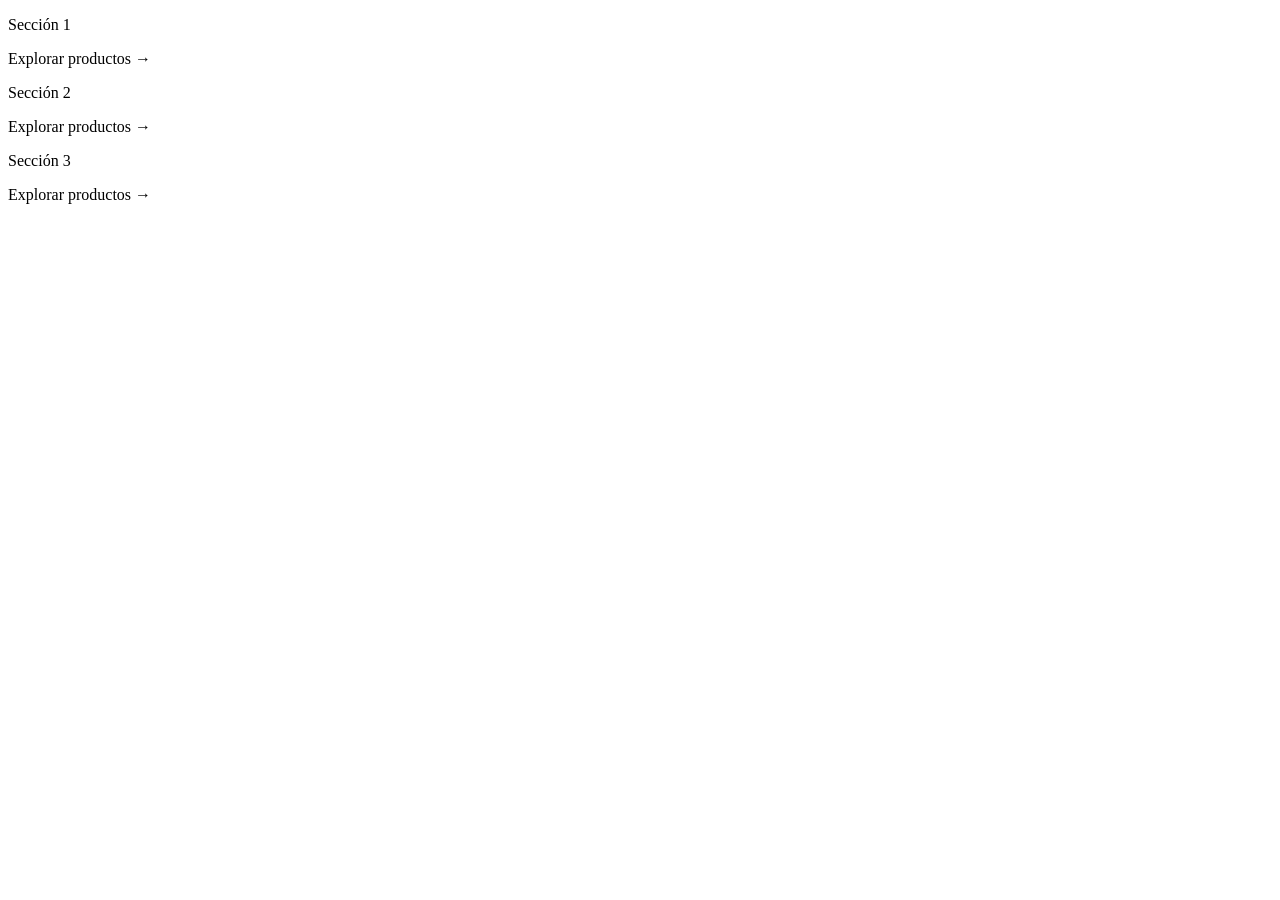
==== catalogo.html @ f5564f15 "agregados mas iconos a sprite, generadas imagenes para categorías, empezando a trabajar en seccion c" ====
<!DOCTYPE html>
<html lang="es">
<head>
  <meta charset="UTF-8">
  <meta name="viewport" content="width=device-width, initial-scale=1.0">
    <title>Catalogo</title>
</head>
<!-- Hasta aquí la parte de arriba será sustituida por el include -->
<body>
<!-- Aquí empieza la parte de las tarjetas para el catálogo -->
  <section id="catalogo">
    <div>
      <p>Sección 1</p>
      <p>Explorar productos →</p>
    </div>
    <div>
      <p>Sección 2</p>
      <p>Explorar productos →</p>
    </div>
    <div>
      <p>Sección 3</p>
      <p>Explorar productos →</p>
    </div>
  </section>
<!-- Aquí termina la parte de las tarjetas para el catálogo -->
</body>
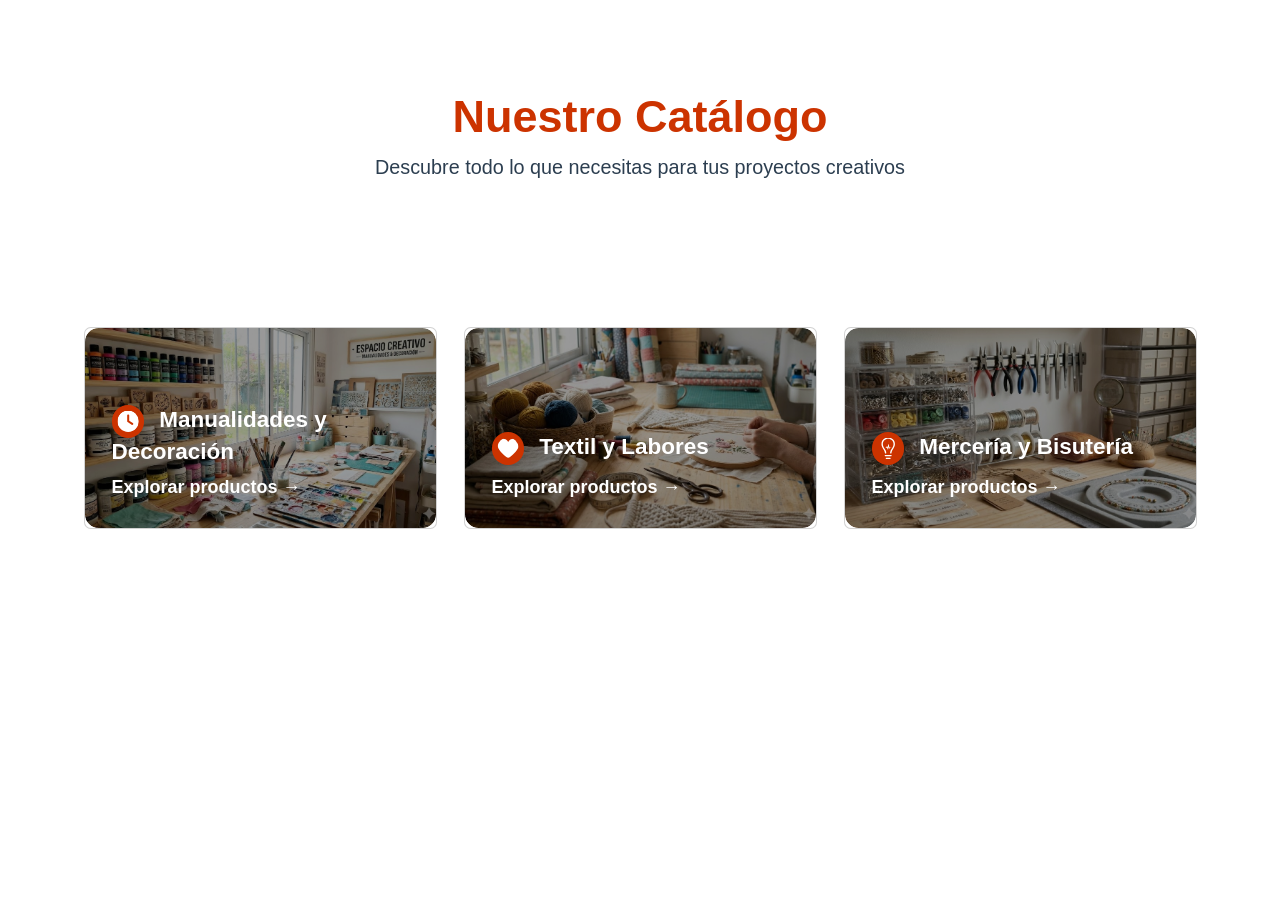
==== commit 5f96f529: "Creado bloque de Catalogo con imágenes y CSS" ====
--- a/catalogo.html
+++ b/catalogo.html
@@ -3,24 +3,84 @@
 <head>
   <meta charset="UTF-8">
   <meta name="viewport" content="width=device-width, initial-scale=1.0">
-    <title>Catalogo</title>
+  <title>Catálogo Responsive</title>
+  <link href="https://cdn.jsdelivr.net/npm/bootstrap@5.3.2/dist/css/bootstrap.min.css" rel="stylesheet">
+  <link href="assets/css/style.css" rel="stylesheet">
+  <link href="assets/css/catalogo.css" rel="stylesheet">
 </head>
-<!-- Hasta aquí la parte de arriba será sustituida por el include -->
 <body>
-<!-- Aquí empieza la parte de las tarjetas para el catálogo -->
-  <section id="catalogo">
-    <div>
-      <p>Sección 1</p>
-      <p>Explorar productos →</p>
-    </div>
-    <div>
-      <p>Sección 2</p>
-      <p>Explorar productos →</p>
-    </div>
-    <div>
-      <p>Sección 3</p>
-      <p>Explorar productos →</p>
+
+  <!-- Encabezado del catálogo -->
+  <section class="catalogo-header text-center mb-5">
+    <div class="container">
+      <h2 class="titulo-catalogo">Nuestro Catálogo</h2>
+      <p class="subtitulo-catalogo">Descubre todo lo que necesitas para tus proyectos creativos</p>
     </div>
   </section>
-<!-- Aquí termina la parte de las tarjetas para el catálogo -->
-</body>+
+  <div class="container my-5">
+    <div class="row g-4">
+      
+      <!-- Tarjeta Manualidades y Decoración -->
+      <div class="col-12 col-lg-4">
+        <a href="#" class="text-decoration-none text-reset d-block h-100">
+          <div class="card h-100 card-hover-up">
+            <div class="card-bg bg-manualidades">
+              <div class="card-content">
+                <h5 class="card-title mb-2">
+                  <svg class="icono-catalogo" xmlns="http://www.w3.org/2000/svg">
+                    <use href="assets/img/sprite.svg#clock"></use>
+                  </svg>
+                  Manualidades y Decoración
+                </h5>
+                <span class="fw-semibold text-white">Explorar productos →</span>
+              </div>
+            </div>
+          </div>
+        </a>
+      </div>
+
+      <!-- Tarjeta Textil y Labores -->
+      <div class="col-12 col-lg-4">
+        <a href="#" class="text-decoration-none text-reset d-block h-100">
+          <div class="card h-100 card-hover-up">
+            <div class="card-bg bg-textil">
+              <div class="card-content">
+                <h5 class="card-title mb-2">
+                  <svg class="icono-catalogo" xmlns="http://www.w3.org/2000/svg">
+                    <use href="assets/img/sprite.svg#heart"></use>
+                  </svg>
+                  Textil y Labores
+                </h5>
+                <span class="fw-semibold text-white">Explorar productos →</span>
+              </div>
+            </div>
+          </div>
+        </a>
+      </div>
+
+      <!-- Tarjeta Mercería y Bisutería -->
+      <div class="col-12 col-lg-4">
+        <a href="#" class="text-decoration-none text-reset d-block h-100">
+          <div class="card h-100 card-hover-up">
+            <div class="card-bg bg-merceria">
+              <div class="card-content">
+                <h5 class="card-title mb-2">
+                  <svg class="icono-catalogo" xmlns="http://www.w3.org/2000/svg">
+                    <use href="assets/img/sprite.svg#lamp"></use>
+                  </svg>
+                  Mercería y Bisutería
+                </h5>
+                <span class="fw-semibold text-white">Explorar productos →</span>
+              </div>
+            </div>
+          </div>
+        </a>
+      </div>
+
+    </div>
+  </div>
+
+  <script src="https://cdn.jsdelivr.net/npm/bootstrap@5.3.2/dist/js/bootstrap.bundle.min.js"></script>
+</body>
+</html>
--- a/assets/css/style.css
+++ b/assets/css/style.css
@@ -0,0 +1,403 @@
+/* ===============================================
+   VARIABLES CSS
+   =============================================== */
+:root {
+  /* Colores principales */
+  --color-principal: hsl(15, 100%, 40%);
+  --color-secundario: hsl(34, 96%, 59%);
+  --color-fondo: hsl(0, 0%, 100%);
+  --color-footer: hsl(15, 100%, 25%);
+  --color-texto: hsl(0, 0%, 0%);
+  
+  /* Transiciones */
+  --transition-base: 0.3s ease;
+  --transition-fast: 0.2s ease;
+  
+  /* Sombras */
+  --sombra: 0 2px 8px rgba(0, 0, 0, 0.1);
+}
+
+/* ===============================================
+   MODO OSCURO
+   =============================================== */
+@media (prefers-color-scheme: dark) {
+  :root {
+    --color-principal: #f1853d;
+    --color-secundario: #1f1f1f;
+    --color-fondo: hsl(0, 0%, 7%);
+    --color-footer: hsla(138, 22%, 15%, 1);
+    --color-texto: hsl(0, 0%, 100%);
+    --sombra: 0 2px 8px rgba(255, 255, 255, 0.06);
+  }
+  
+  /* Ajustes específicos para modo oscuro */
+  .navbar {
+    box-shadow: var(--sombra);
+  }
+  
+  .dropdown-menu {
+    background-color: var(--color-fondo);
+    border-color: rgba(255, 255, 255, 0.1);
+  }
+  
+  .navbar-collapse {
+    background-color: var(--color-fondo) !important;
+  }
+}
+
+/* ===============================================
+   FUENTES
+   =============================================== */
+/* Importar fuentes de Google Fonts */
+@import url('https://fonts.googleapis.com/css2?family=Hind:wght@400;500;700&display=swap');
+
+/* ===============================================
+   ESTILOS BASE
+   =============================================== */
+html {
+  font-size: clamp(15px, 0.5vw + 12px, 18px);
+}
+
+body {
+  font-family: "Hind", sans-serif;
+  font-weight: 500;
+  font-optical-sizing: auto;
+  color: var(--color-texto);
+  background-color: var(--color-fondo);
+  -webkit-font-smoothing: antialiased;
+  -moz-osx-font-smoothing: grayscale;
+  transition: background-color var(--transition-base), color var(--transition-base);
+}
+
+h1, h2, h3, h4, h5, h6,
+.h1, .h2, .h3, .h4, .h5, .h6 {
+  font-family: "Hind", sans-serif;
+  font-weight: 700;
+}
+
+a {
+  color: var(--color-footer);
+  text-decoration: none;
+  transition: var(--transition-fast);
+}
+
+a:hover {
+  color: var(--color-secundario);
+  text-decoration: none;
+}
+
+/* ===============================================
+   UTILIDADES PERSONALIZADAS
+   =============================================== */
+
+/* Hover opacity */
+.hover-opacity-100:hover {
+  opacity: 1 !important;
+  transition: var(--transition-fast);
+}
+
+/* Background footer */
+.bg-footer {
+  background-color: var(--color-footer);
+}
+
+/* ===============================================
+   COMPONENTES - BOTONES
+   =============================================== */
+.btn-cta {
+  color: var(--color-footer);
+  background-color: var(--color-secundario);
+  border: 2px solid var(--color-secundario);
+  border-radius: 0.5rem;
+  padding: 0.625rem 1.5rem;
+  font-weight: 600;
+  display: inline-block;
+  transition: var(--transition-base);
+}
+
+.btn-cta:hover,
+.btn-cta:focus {
+  background-color: var(--color-principal);
+  border-color: var(--color-principal);
+  color: var(--color-secundario);
+  transform: translateY(-2px);
+  box-shadow: 0 4px 8px rgba(0, 0, 0, 0.15);
+}
+
+.btn-cta:active {
+  transform: translateY(0);
+}
+
+/* ===============================================
+   HEADER
+   =============================================== */
+
+/* Pre-header */
+.pre-header {
+  font-size: 0.9rem;
+  border-bottom: 1px solid rgba(0, 0, 0, 0.1);
+}
+
+@media (prefers-color-scheme: dark) {
+  .pre-header {
+    border-bottom-color: rgba(255, 255, 255, 0.1);
+  }
+}
+
+.pre-header .telefono::after {
+  content: '|';
+  margin-left: 1rem;
+  opacity: 0.3;
+}
+
+.pre-header a {
+  opacity: 0.5;
+  transition: var(--transition-fast);
+}
+
+.pre-header a:hover {
+  opacity: 1;
+}
+
+/* Logo */
+.logo {
+  max-width: 180px;
+  height: auto;
+  padding: 1rem 0;
+  transition: var(--transition-base);
+}
+
+.logo:hover {
+  transform: scale(1.05);
+}
+
+@media (max-width: 767.98px) {
+  .logo {
+    max-width: 150px;
+    width: 75%;
+  }
+}
+
+/* ===============================================
+   ICONOS REDES SOCIALES
+   =============================================== */
+header svg {
+  height: 1em;
+  aspect-ratio: 1;
+ fill: currentColor;
+  vertical-align: middle;
+}
+header svg.icon__xl{
+  width: 1.2em;
+  height: 1.2em;
+}
+
+header .pre-header{
+  opacity: .55;
+  transition: .2s;
+}
+header .pre-header a:hover{
+  opacity: 1;
+}
+
+/* ===============================================
+   NAVEGACIÓN
+   =============================================== */
+.navbar {
+  box-shadow: var(--sombra);
+  background-color: var(--color-fondo) !important;
+}
+
+@media (min-width: 768px) {
+  .navbar {
+    position: absolute;
+    width: 100%;
+    z-index: 999999;
+  }
+}
+
+.navbar-brand {
+  transition: var(--transition-fast);
+}
+
+.nav-link {
+  color: var(--color-footer);
+  font-weight: 500;
+  padding: 0.75rem 1rem;
+  transition: var(--transition-base);
+  position: relative;
+}
+
+.nav-link:hover,
+.nav-link:focus {
+  color: var(--color-secundario);
+}
+
+/* Efecto hover borde superior en desktop */
+@media (min-width: 992px) {
+  .nav-link::before {
+    content: '';
+    position: absolute;
+    top: 0;
+    left: 50%;
+    transform: translateX(-50%);
+    width: 0;
+    height: 3px;
+    background-color: currentColor;
+    transition: width var(--transition-base);
+  }
+  
+  .nav-link:hover::before,
+  .nav-link.active::before {
+    width: 80%;
+  }
+  
+  /* Evitar efecto de borde en botón CTA */
+  .btn-cta.nav-link::before,
+  .nav-item .btn-cta::before {
+    display: none;
+  }
+}
+
+/* Dropdown menu */
+.dropdown-menu {
+  border: 1px solid rgba(0, 0, 0, 0.1);
+  box-shadow: 0 4px 12px rgba(0, 0, 0, 0.1);
+  border-radius: 0.5rem;
+  margin-top: 0.5rem;
+  background-color: var(--color-fondo);
+}
+
+.dropdown-item {
+  color: var(--color-footer);
+  padding: 0.625rem 1.25rem;
+  transition: var(--transition-fast);
+}
+
+.dropdown-item:hover,
+.dropdown-item:focus {
+  background-color: rgba(204, 51, 0, 0.1);
+  color: var(--color-secundario);
+}
+
+/* Navbar toggler personalizado */
+.navbar-toggler {
+  border-color: var(--color-principal);
+  padding: 0.5rem;
+}
+
+.navbar-toggler:focus {
+  box-shadow: 0 0 0 0.2rem rgba(204, 51, 0, 0.25);
+}
+
+.navbar-toggler-icon {
+  background-image: url("data:image/svg+xml,%3csvg xmlns='http://www.w3.org/2000/svg' viewBox='0 0 30 30'%3e%3cpath stroke='rgba%28204, 51, 0, 1%29' stroke-linecap='round' stroke-miterlimit='10' stroke-width='2' d='M4 7h22M4 15h22M4 23h22'/%3e%3c/svg%3e");
+}
+
+@media (prefers-color-scheme: dark) {
+  .navbar-toggler-icon {
+    background-image: url("data:image/svg+xml,%3csvg xmlns='http://www.w3.org/2000/svg' viewBox='0 0 30 30'%3e%3cpath stroke='rgba%28241, 133, 61, 1%29' stroke-linecap='round' stroke-miterlimit='10' stroke-width='2' d='M4 7h22M4 15h22M4 23h22'/%3e%3c/svg%3e");
+  }
+}
+
+/* Menú móvil */
+@media (max-width: 991.98px) {
+  .navbar-collapse {
+    margin-top: 1rem;
+    padding: 1rem;
+    background-color: var(--color-fondo);
+    border-radius: 0.5rem;
+    box-shadow: var(--sombra);
+  }
+  
+  .nav-item {
+    border-bottom: 1px solid rgba(0, 0, 0, 0.05);
+  }
+  
+  @media (prefers-color-scheme: dark) {
+    .nav-item {
+      border-bottom-color: rgba(255, 255, 255, 0.05);
+    }
+  }
+  
+  .nav-item:last-child {
+    border-bottom: none;
+  }
+  
+  /* Botón CTA centrado en móvil */
+  .nav-item .btn-cta {
+    display: block;
+    margin: 0.5rem auto;
+    text-align: center;
+  }
+}
+
+/* ===============================================
+   FOOTER
+   =============================================== */
+footer {
+  background-color: var(--color-footer);
+  margin-top: auto;
+}
+
+/* ===============================================
+   ANIMACIONES Y TRANSICIONES
+   =============================================== */
+@media (prefers-reduced-motion: reduce) {
+  *,
+  *::before,
+  *::after {
+    animation-duration: 0.01ms !important;
+    animation-iteration-count: 1 !important;
+    transition-duration: 0.01ms !important;
+  }
+}
+
+/* ===============================================
+   MEJORAS DE ACCESIBILIDAD
+   =============================================== */
+:focus-visible {
+  outline: 2px solid var(--color-secundario);
+  outline-offset: 2px;
+}
+
+/* Skip to main content link (opcional) */
+.skip-to-main {
+  position: absolute;
+  left: -9999px;
+  z-index: 999;
+  padding: 1rem;
+  background-color: var(--color-principal);
+  color: white;
+  text-decoration: none;
+}
+
+.skip-to-main:focus {
+  left: 50%;
+  transform: translateX(-50%);
+  top: 1rem;
+}
+
+/* ===============================================
+   RESPONSIVE UTILITIES
+   =============================================== */
+
+/* Espaciado consistente en secciones */
+section {
+  padding-top: 3rem;
+  padding-bottom: 3rem;
+}
+
+@media (min-width: 768px) {
+  section {
+    padding-top: 4rem;
+    padding-bottom: 4rem;
+  }
+}
+
+@media (min-width: 992px) {
+  section {
+    padding-top: 5rem;
+    padding-bottom: 5rem;
+  }
+}
--- a/assets/css/catalogo.css
+++ b/assets/css/catalogo.css
@@ -0,0 +1,92 @@
+/* -------------------------------------
+   Estilos personalizados para Catálogo
+---------------------------------------- */
+
+/* Header del catálogo */
+.catalogo-header .titulo-catalogo {
+  color: var(--color-principal);
+  font-weight: bold;
+  font-size: 2.5rem;
+  margin-bottom: 0.5rem;
+}
+
+.catalogo-header .subtitulo-catalogo {
+  color: #2c3e50;
+  font-size: 1.1rem;
+  margin: 0;
+}
+
+/* Elevación suave */
+.card-hover-up {
+  transition: transform 0.3s ease, box-shadow 0.3s ease;
+}
+
+.card-hover-up:hover {
+  transform: translateY(-5px);
+  box-shadow: 0 0.5rem 1rem rgba(0, 0, 0, 0.15);
+}
+
+/* Imagen de fondo en tarjeta */
+.card-bg {
+  position: relative;
+  height: 200px;
+  overflow: hidden;
+  border-radius: 0.75rem;
+}
+
+/* Zoom animado sobre la capa de fondo */
+.card-bg::before {
+  content: "";
+  position: absolute;
+  inset: 0;
+  background-size: cover;
+  background-position: center;
+  background-repeat: no-repeat;
+  transition: transform 0.5s ease;
+  z-index: 0;
+  border-radius: 0.75rem;
+}
+
+/* Zoom al hacer hover */
+.card-hover-up:hover .card-bg::before {
+  transform: scale(1.1);
+}
+
+/* Contenido visible encima del fondo */
+.card-content {
+  position: relative;
+  z-index: 1;
+  color: #fff;
+  height: 100%;
+  padding: 1.5rem;
+  display: flex;
+  flex-direction: column;
+  justify-content: flex-end;
+  background: rgba(0, 0, 0, 0.4);
+  border-radius: 0.75rem;
+}
+
+/* Icono SVG en círculo */
+.icono-catalogo {
+  width: 1.8rem;
+  height: 1.8rem;
+  background-color: var(--color-principal);
+  fill: var(--color-fondo);
+  border-radius: 50%;
+  padding: 0.3rem;
+  margin-right: 0.5rem;
+  vertical-align: middle;
+}
+
+/* Fondos específicos por tarjeta */
+.bg-manualidades::before {
+  background-image: url('../img/cat-manualidades.jpg');
+}
+
+.bg-textil::before {
+  background-image: url('../img/cat-textil.jpg');
+}
+
+.bg-merceria::before {
+  background-image: url('../img/cat-merceria.jpg');
+}
